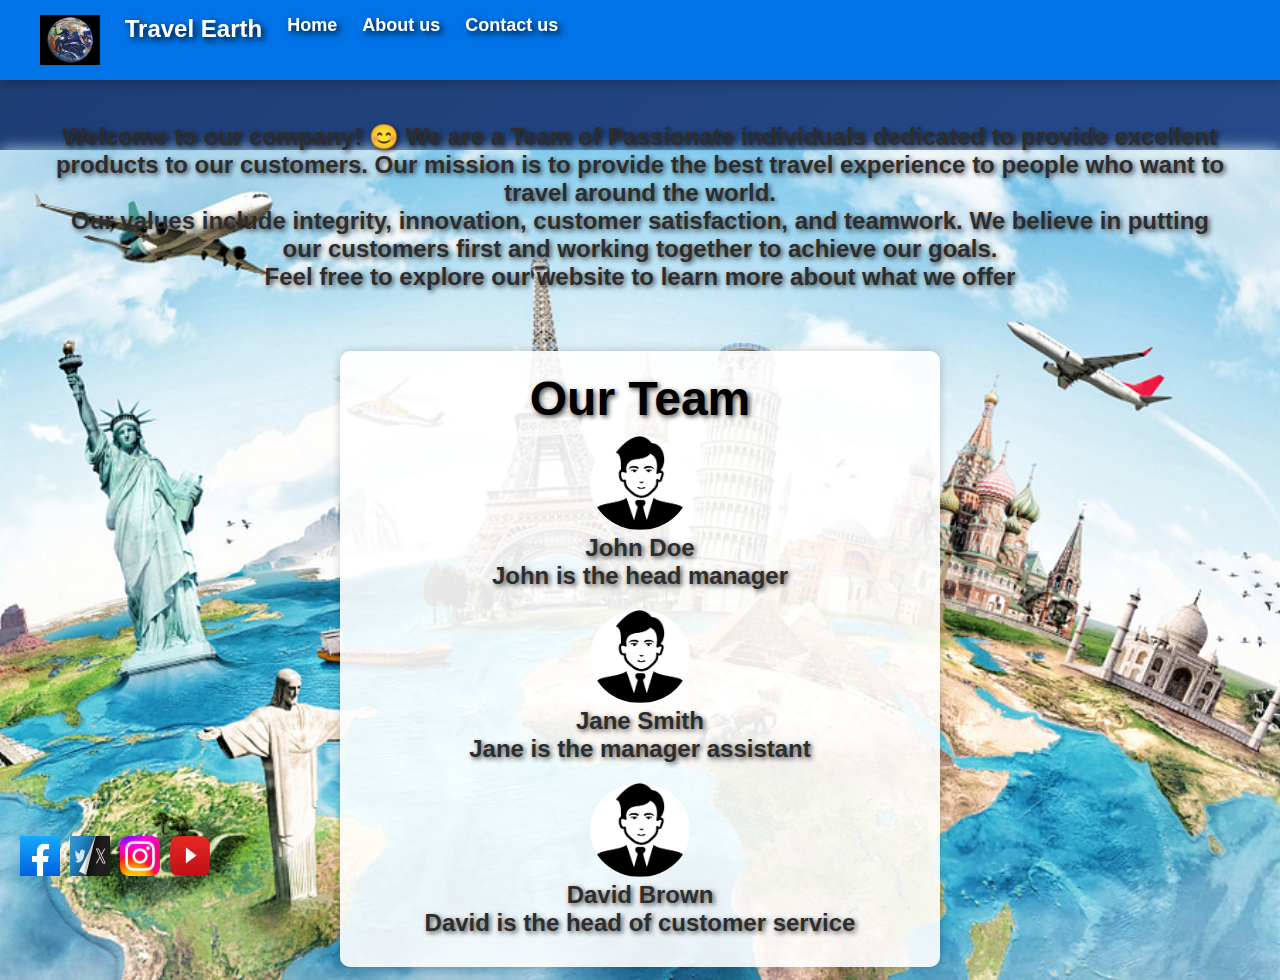
==== Aboutus.html @ 75b8c5fa "finished the web app file" ====
<!DOCTYPE html>
<html lang="en">
    <head>
        <meta charset="UTF-8">
        <meta name="viewport" content="width=device-width, initial-scale=1.0">
        <title>Travel Earth</title>
        <link href="./travel_recommendation.css" rel="stylesheet">
    </head>

    <body>
        <nav>
            <ul>
                <img src="Earth.png" alt="website logo" class="logo">
                <span class="nav-title">Travel Earth</span>
                <li><a href="./Home.html">Home</a></li>
                <li><a href="./Aboutus.html">About us</a></li>
                <li><a href="./Contactus.html">Contact us</a></li>
            </ul>
        </nav>
        <div class="background">
            <div class="about_us_text">
                <p>Welcome to our company! 😊 We are a Team of Passionate individuals dedicated to provide excellent
                    products to our customers. <strong>Our mission is to provide the best travel experience </strong>to people who want to travel around the world.
                </p>
                <p>
                    Our values include integrity, innovation, customer satisfaction, and teamwork. We believe in putting our customers first and working together to achieve our goals.
                </p>
                <p>Feel free to explore our website to learn more about what we offer</p>
            </div>
            <div class="team">
                <h1>Our Team</h1>
                <div class="team-member">
                    <img src="team-member.png" alt="Team member 1" width="100">
                    <h3>John Doe</h3>
                    <p>John is the head manager</p>
                </div>
                <div class="team-member">
                    <img src="team-member.png" alt="Team member 2" width="100">
                    <h3>Jane Smith</h3>
                    <p>Jane is the manager assistant</p>
                </div>
                <div class="team-member">
                    <img src="team-member.png" alt="Team member 3" width="100">
                    <h3>David Brown</h3>
                    <p>David is the head of customer service</p>
                </div>
            </div>
        </div>
       
        <div class="social-icon">
            <a href="https://facebook.com" target="_blank">
                <img src="facebook_icon.png" alt="Facebook" width="24">
            </a>
            <a href="https://twitter.com" target="_blank">
                <img src="twitter_icon.png" alt="Twitter" width="24">
            </a>
            <a href="https://instagram.com" target="_blank">
                <img src="instgram_icon.png" alt="Instagram" width="24">
            </a>
            <a href="https://youtube.com" target="_blank">
                <img src="youtube.png" alt="YouTube" width="24">
            </a>
        </div>
        <script src="./travel_recommendation.js"></script>
    </body>
</html>
---- travel_recommendation.css ----
/* Reset Styles */
* {
    margin: 0;
    padding: 0;
    box-sizing: border-box;
}

/* Global Styles */
body {
    font-family: Arial, sans-serif;
    background: linear-gradient(135deg, #1E3C72, #2A5298);
    text-shadow: 3px 3px 6px rgba(0, 0, 0, 0.9);
    padding-top: 80px
}

/* Navigation Bar */
nav {
    display: flex;
    justify-content: space-between;
    align-items: center;
    width: 100%;
    background-color: #0073e6;
    padding: 15px 40px;
    box-shadow: 0px 4px 8px rgba(0, 0, 0, 0.2);
    position: fixed; /* Keeps navbar fixed at the top */
    top: 0;
    left: 0;
    z-index: 1000;
}

.logo {
    height: 50px; /* Adjust logo size */
}

.nav-title {
    color: white;
    font-size: 24px;
    font-weight: bold;
}

nav ul {
    list-style: none;
    padding: 0;
    margin: 0;
    display: flex;
    gap: 25px;
}

nav ul li {
    display: inline;
}

nav ul li a {
    text-decoration: none;
    color: white;
    font-size: 18px;
    font-weight: bold;
    transition: color 0.3s ease-in-out;
}

nav ul li a:hover {
    color: #ffcc00;
}
/* Background Image Section */
.background {
    position: relative;
    background-image: url('Exploreworld.png');
    background-size: cover;
    background-position: center;
    height: 100vh; 
    display: flex;
    flex-direction: column;
    justify-content: center;
    align-items: center;
    text-align: center;
    padding: 50px;
    color:#333333;
    text-shadow: 2px 2px 5px rgba(0, 0, 0, 0.7);
}
.background h1 {
    color: black;
    font-size: 3em;
    font-weight: 800;
    text-shadow: 2px 2px 5px rgba(0, 0, 0, 0.7);
} 
.background h2, 
.background h3, 
.background h4, 
.background p {
    color: #2d2d2d !important; /* Ensures the color applies */
    font-weight: 800; /* Makes text bold */
    font-size: x-large;
    text-shadow: 2px 2px 5px rgba(0, 0, 0, 0.7); /* Removes shadow for clear text */
}

/* Adding blur effect */
.background::before {
    content: "";
    position: absolute;
    top: 0;
    left: 0;
    width: 100%;
    height: 100%;
    background: inherit;
    filter: blur(8px); /* Adjust blur strength */
    z-index: -1;
}
/* future classes styling*/
.background {
    display: flex;
    justify-content: space-between; /* Distributes elements evenly */
    align-items: stretch; /* Ensures all boxes have the same height */
    gap: 20px; /* Adds space between the elements */
    padding: 20px;
}

.city, .temple, .beach {
    flex: 1; /* Ensures equal width for all items */
    border: 2px solid #ddd;
    border-radius: 10px;
    padding: 20px;
    background-color: #f0f8ff; /* Light blue background */
    box-shadow: 4px 4px 15px rgba(0, 0, 0, 0.1);
    text-align: center;
    position: relative; /* Needed for separator positioning */
}

.city:not(:last-child)::after,
.temple:not(:last-child)::after {
    content: "";
    position: absolute;
    top: 0;
    right: -10px; /* Position the line between items */
    width: 5px; /* Width of the separator */
    height: 100%; /* Full height */
    background-color: #bbb; /* Light gray separator */
    border-radius: 2px;
}

.city img, .temple img, .beach img {
    display: block;
    width: 35%; /* Ensure it fills the container */
    height: auto; /* Maintain aspect ratio */
    object-fit: contain; /* Ensures the full image is shown without cropping */
    border-radius: 12px;
    margin: 0 auto; /* Centers the image horizontally */
}

.city h3, .temple h3, .beach h3 {
    font-size: 32px;
    color: #222;
    margin-bottom: 15px;
}

.city p, .temple p, .beach p {
    font-size: 20px;
    color: #444;
    line-height: 1.6;
}

/* Adjust background class to start below the nav bar */
.background {
    position: relative;
    background-image: url('Exploreworld.png');
    background-size: cover;
    background-position: center;
    height: calc(100vh - 70px); /* Adjust height to account for the navbar */
    display: flex;
    flex-direction: column;
    justify-content: center;
    align-items: center;
    text-align: center;
    padding: 50px;
    color: #fff;
    text-shadow: 2px 2px 5px rgba(0, 0, 0, 0.7);
    margin-top: 70px; /* Add margin to start below the navbar */
}
.results {
    display: flex;
    flex-direction: column;
    align-items: center;
    justify-content: center;
    gap: 20px;
    width: 100%;
    max-width: 1200px;
    margin: 0 auto;
    padding: 20px;
    background: rgba(255, 255, 255, 0.8);
    border-radius: 10px;
    box-shadow: 0px 4px 10px rgba(0, 0, 0, 0.2);
    z-index: 1; /* Ensure it appears above the background blur */
}
/* Social Icons */
.social-icon {
    display: flex;
    gap: 10px;
    position: absolute;
    bottom: 20px;   
    left: 20px;
}

.social-icon img {
    width: 40px;
    height: 40px;
    transition: transform 0.3s;
}

.social-icon img:hover {
    transform: scale(1.2);
}

/* Team Section */
.team {
    position: relative;
    max-width: 600px;
    margin: 40px auto;
    background-color: rgba(255, 255, 255, 0.9);
    padding: 20px;
    border-radius: 10px;
    box-shadow: 0px 0px 10px rgba(0, 0, 0, 0.2);
    text-align: center;
}

.team-member {
    display: inline-block;
    margin: 10px;
}

.team-member img {
    border-radius: 50%;
}

/* Contact Form */
.contact_form {
    background: rgba(255, 255, 255, 0.1);
    padding: 25px;
    border-radius: 10px;
    backdrop-filter: blur(10px);
    box-shadow: 0px 4px 10px rgba(0, 0, 0, 0.2);
    width: 100%;
    max-width: 400px;
    text-align: center;
    margin: 40px auto;
}

#contact_form h2 {
    color: #fff;
    margin-bottom: 15px;
}

label {
    color: #fff;
    font-size: 16px;
    display: block;
    text-align: left;
    margin-bottom: 5px;
    font-weight: bold;
}

input, textarea {
    width: 100%;
    padding: 12px;
    margin-bottom: 15px;
    border: none;
    border-radius: 6px;
    font-size: 16px;
    background: rgba(255, 255, 255, 0.2);
    color: #fff;
    outline: none;
}

input::placeholder, textarea::placeholder {
    color: rgba(255, 255, 255, 0.7);
}

button {
    width: 100%;
    padding: 14px;
    background: #ff7b54;
    color: #fff;
    font-size: 18px;
    border: none;
    border-radius: 6px;
    cursor: pointer;
    transition: 0.3s ease;
}

button:hover {
    background: #ff5733;
}
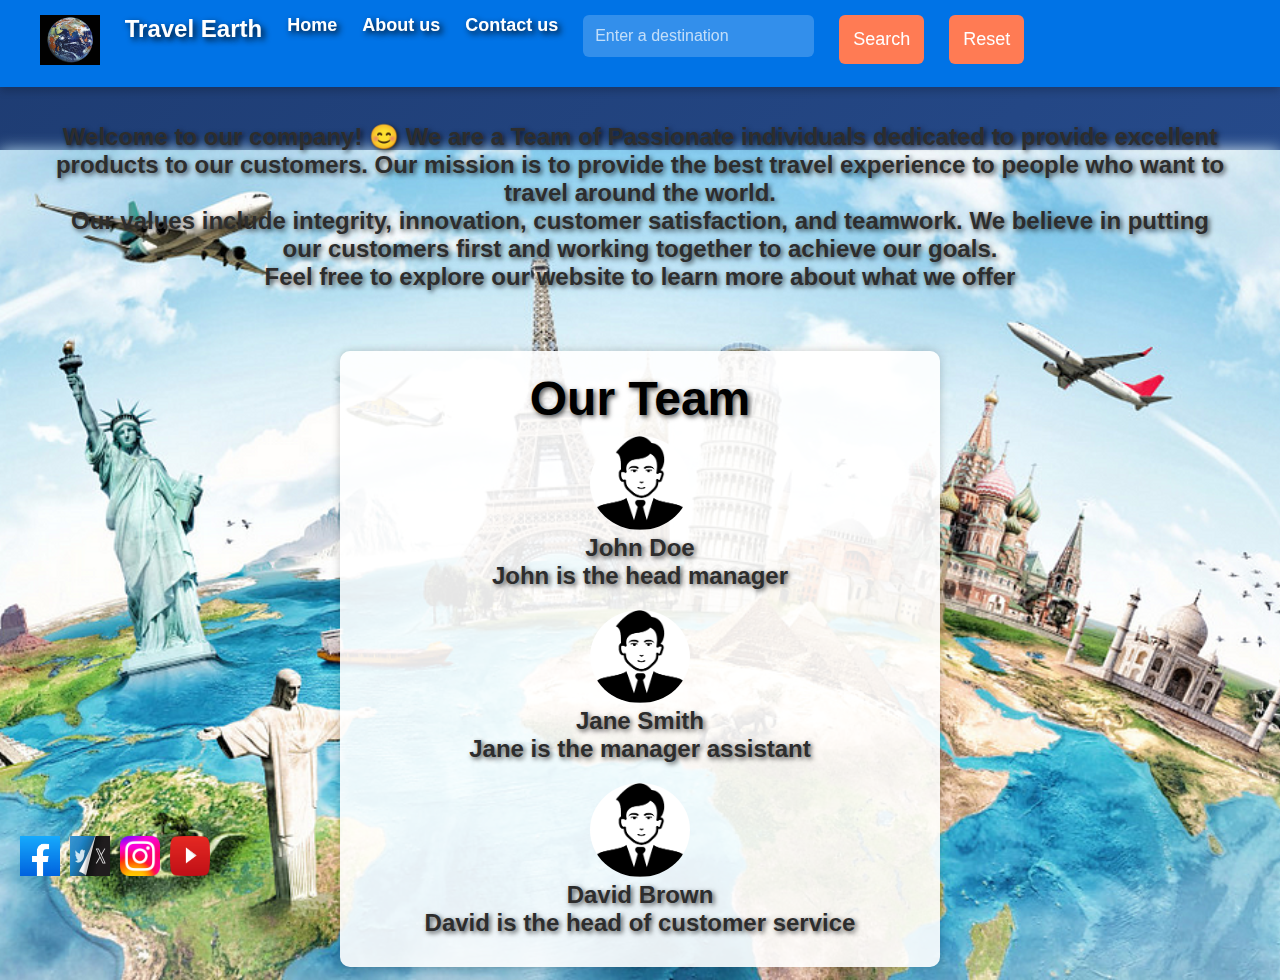
==== commit 22ced6ca: "Updated the web app file to include the same buttons accross all the file pages" ====
--- a/Aboutus.html
+++ b/Aboutus.html
@@ -15,6 +15,9 @@
                 <li><a href="./Home.html">Home</a></li>
                 <li><a href="./Aboutus.html">About us</a></li>
                 <li><a href="./Contactus.html">Contact us</a></li>
+                <li><input type="text" id="search_bar" placeholder="Enter a destination"></li>
+                <li><button id="search_btn">Search</button></li>
+                <li><button id="reset_btn">Reset</button></li>
             </ul>
         </nav>
         <div class="background">
--- a/travel_recommendation.css
+++ b/travel_recommendation.css
@@ -113,18 +113,6 @@
     gap: 20px; /* Adds space between the elements */
     padding: 20px;
 }
-
-.city, .temple, .beach {
-    flex: 1; /* Ensures equal width for all items */
-    border: 2px solid #ddd;
-    border-radius: 10px;
-    padding: 20px;
-    background-color: #f0f8ff; /* Light blue background */
-    box-shadow: 4px 4px 15px rgba(0, 0, 0, 0.1);
-    text-align: center;
-    position: relative; /* Needed for separator positioning */
-}
-
 .city:not(:last-child)::after,
 .temple:not(:last-child)::after {
     content: "";
@@ -137,6 +125,18 @@
     border-radius: 2px;
 }
 
+.city, .temple, .beach {
+    flex: 1; /* Ensures equal width for all items */
+    border: 2px solid #ddd;
+    border-radius: 10px;
+    padding: 20px;
+    background-color: #f0f8ff; /* Light blue background */
+    box-shadow: 4px 4px 15px rgba(0, 0, 0, 0.1);
+    text-align: center;
+    position: relative; /* Needed for separator positioning */
+}
+
+
 .city img, .temple img, .beach img {
     display: block;
     width: 35%; /* Ensure it fills the container */
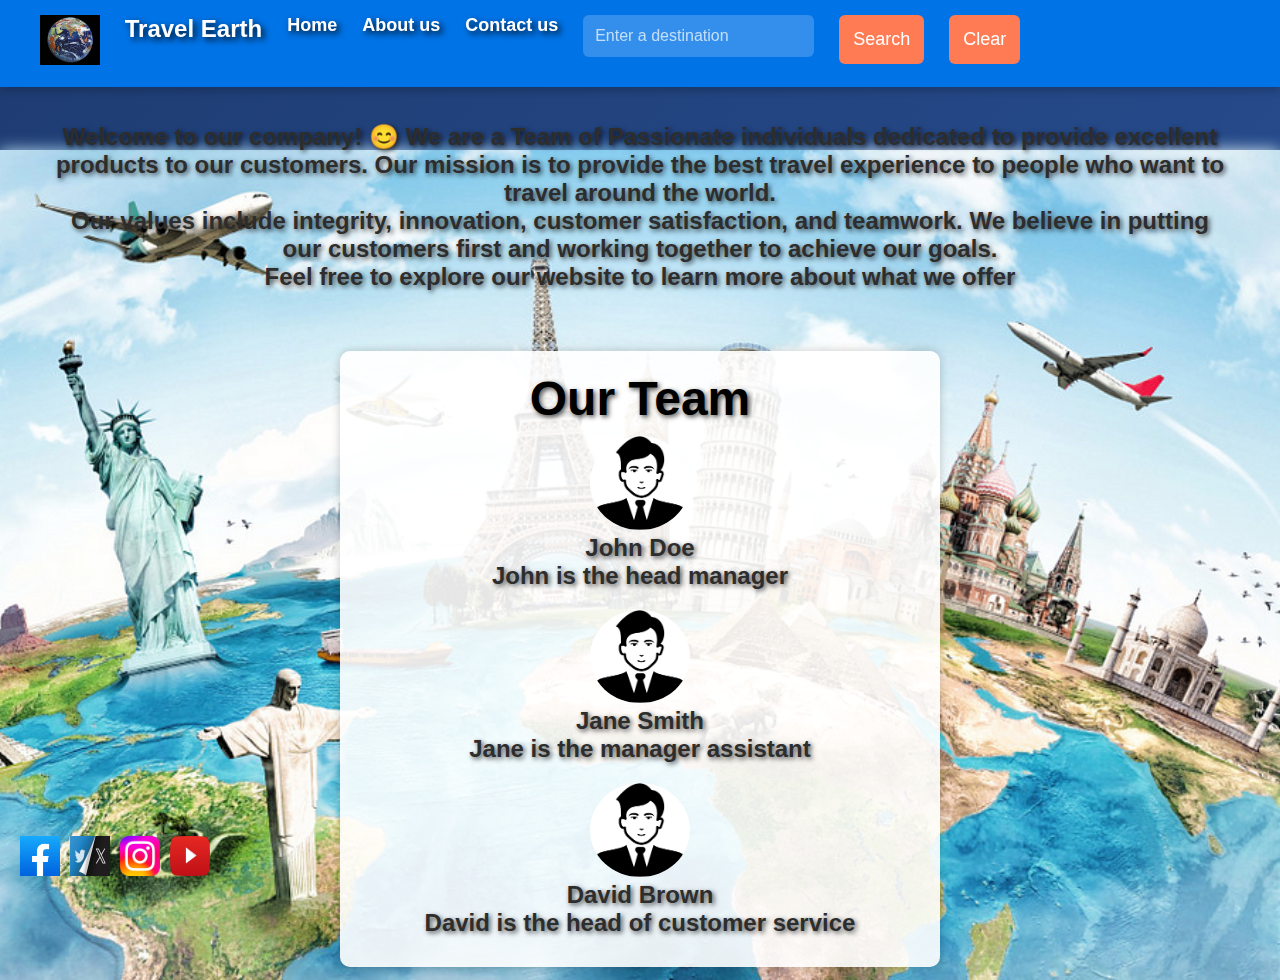
==== commit dbe4bf69: "Update Aboutus.html" ====
--- a/Aboutus.html
+++ b/Aboutus.html
@@ -17,7 +17,7 @@
                 <li><a href="./Contactus.html">Contact us</a></li>
                 <li><input type="text" id="search_bar" placeholder="Enter a destination"></li>
                 <li><button id="search_btn">Search</button></li>
-                <li><button id="reset_btn">Reset</button></li>
+                <li><button id="reset_btn">Clear</button></li>
             </ul>
         </nav>
         <div class="background">
@@ -66,4 +66,4 @@
         </div>
         <script src="./travel_recommendation.js"></script>
     </body>
-</html>+</html>
